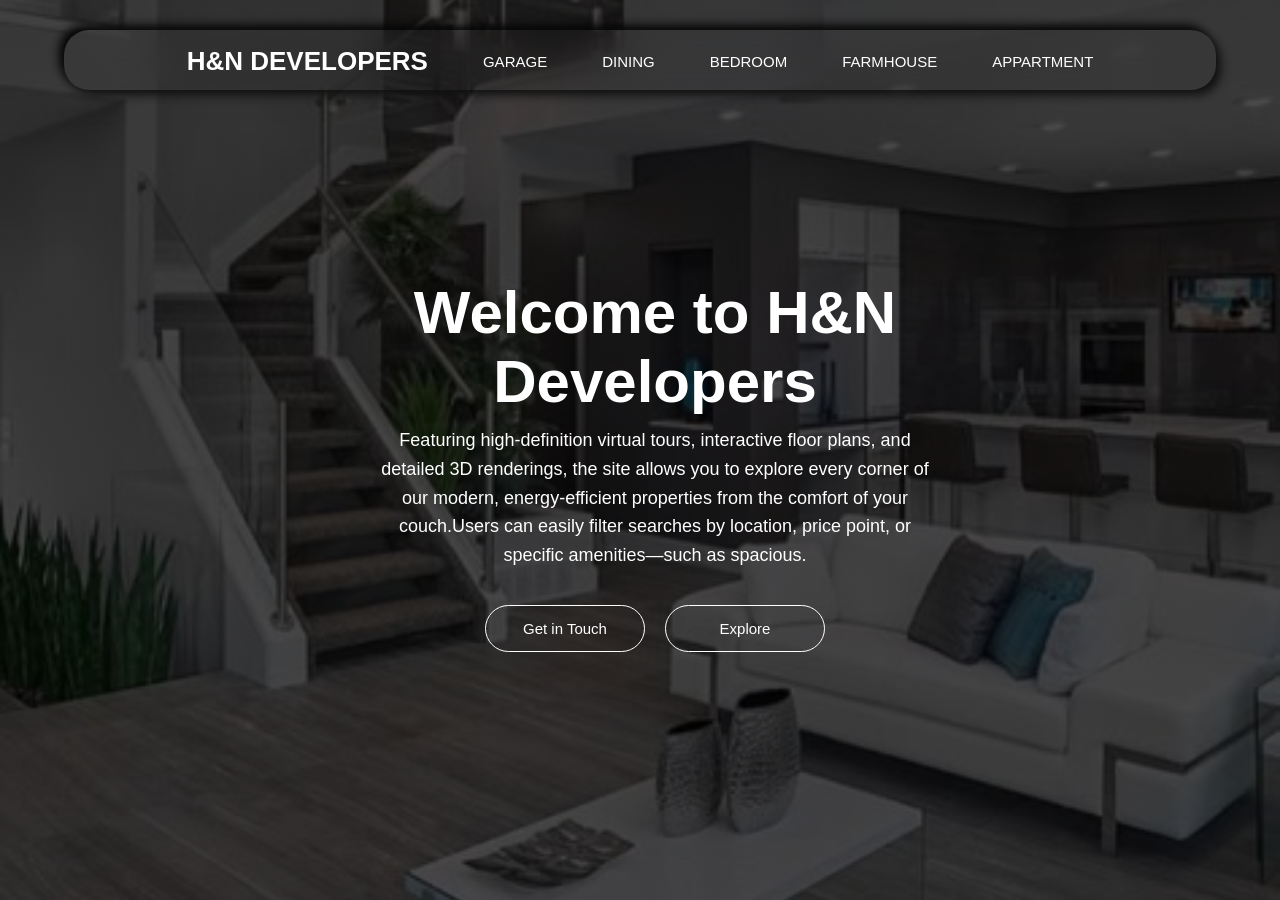
==== index.html @ 67399d28 "real estate website" ====
<!DOCTYPE html>
<html lang="en">
<head>
    <meta charset="UTF-8">
    <meta name="viewport" content="width=device-width, initial-scale=1.0">
    <title>H&N DEVELOPERS</title>
    <link rel="stylesheet" href="gpt.css">
</head>
<body>

    <div class="banner">
        <div class="navbar">
            <ul>
                <a href="/index.html" target="_blank"><li class="logo">h&n developers</li></a>
               <a href=""><li>garage</li></a>
               <a href=""><li>dining</li></a>
               <a href=""><li>bedroom</li></a>
               <a href="">
                <li>farmhouse</li></a>
               <a href="">
                <li>appartment</li></a>
                
            </ul>
        </div>

        <div class="hero-head">
            <h1>Welcome to H&N Developers</h1>
             <div class="hero-para"><p>
                Featuring high-definition virtual tours, interactive floor plans, and detailed 3D renderings, the site allows you to explore every corner of our modern, energy-efficient properties from the comfort of your couch.Users can easily filter searches by location, price point, or specific amenities—such as spacious.
             </p></div>

             <div class="hero-btn">
            <a href="Get_In_Touch.html" target="_blank"><button>Get in Touch</button></a>
            <a href="/"><button>Explore</button></a>
        </div>
        </div>

    </div>

  

</body>
</html>
---- gpt.css ----
*{
padding:0;
margin:0;
box-sizing:border-box;
font-family:sans-serif;
}

body{
overflow-x:hidden;
}

.banner{
display:flex;
justify-content:center;
align-items:center;

min-height:100vh;
width:100%;

background-image:
linear-gradient(rgba(0,0,0,0.7),rgba(0,0,0,0.7)),
url("bck.jpg");

background-position:center;
background-repeat:no-repeat;
background-size:cover;
}

/* LINKS */

a{
text-decoration:none;
color:white;
}


/* NAVBAR */

.navbar{
width:90%;
max-width:1200px;
height:60px;

margin:20px auto;
color:white;

padding:12px 25px;

background:transparent;
position:absolute;
top:10px;

backdrop-filter:blur(20px);
border-radius:25px;

box-shadow:5px 5px 10px #111,
           -5px -5px 10px #070707;
}

.navbar ul{
display:flex;
align-items:center;
justify-content:center;
flex-wrap:wrap;

list-style:none;
gap:25px;

text-transform:uppercase;
font-size:15px;
}

.logo{
margin-right:auto;
font-size:26px;
font-weight:900;
}

.navbar ul li{
    position: relative;
    padding:4px 15px;
    transition: color 0.4s ease;
    z-index: 1;
}

/* background layer */

.navbar ul li::before{
    content:"";
    position:absolute;
    left:0;
    bottom:0;
    width:0%;
    height:100%;
    background:rgba(255,255,255,0.2);
    border-radius:20px;
    transition:width 0.4s ease;
    z-index:-1;
}

/* hover */

.navbar ul li:hover::before{
    width:100%;
}

.navbar ul li:hover{
    color:#fff;
    cursor:pointer;
}



/* HERO SECTION */

.hero-head{
max-width:900px;

position:absolute;
top:50%;
left:50%;

transform:translate(-50%,-50%);

font-size:30px;
color:white;

text-align:center;
padding:20px;
margin:15px;
}

.hero-para{
font-size:18px;
text-align:center;
line-height:1.6;
padding:10px;
font-weight:normal;
}


/* BUTTONS */

.hero-btn{
display:flex;
justify-content:center;
align-items:center;
gap:20px;
margin-top:25px;
flex-wrap:wrap;
}

.hero-btn button{

padding:14px 30px;

min-width:160px;

border-radius:25px;
border:1px solid white;

background:transparent;
color:white;

font-size:15px;

transition:0.4s;
}

.hero-btn button:hover{
background-color:white;
border:1px solid black;
color:black;
cursor:pointer;
}


/* ---------------- */
/* TABLET */
/* ---------------- */

@media(max-width:900px){

.hero-head{
font-size:24px;
}

.hero-para{
font-size:16px;
}

.navbar ul{
gap:18px;
}

}


/* ---------------- */
/* MOBILE */
/* ---------------- */

@media(max-width:600px){

.navbar{
padding:12px;
}

.navbar ul{
flex-direction:column;
gap:10px;
}

.logo{
margin-right:0;
font-size:22px;
}

.hero-head{
font-size:20px;
width:90%;
margin-top:20px;
}

.hero-para{
font-size:14px;
}

.hero-btn button{
width:140px;
}

}
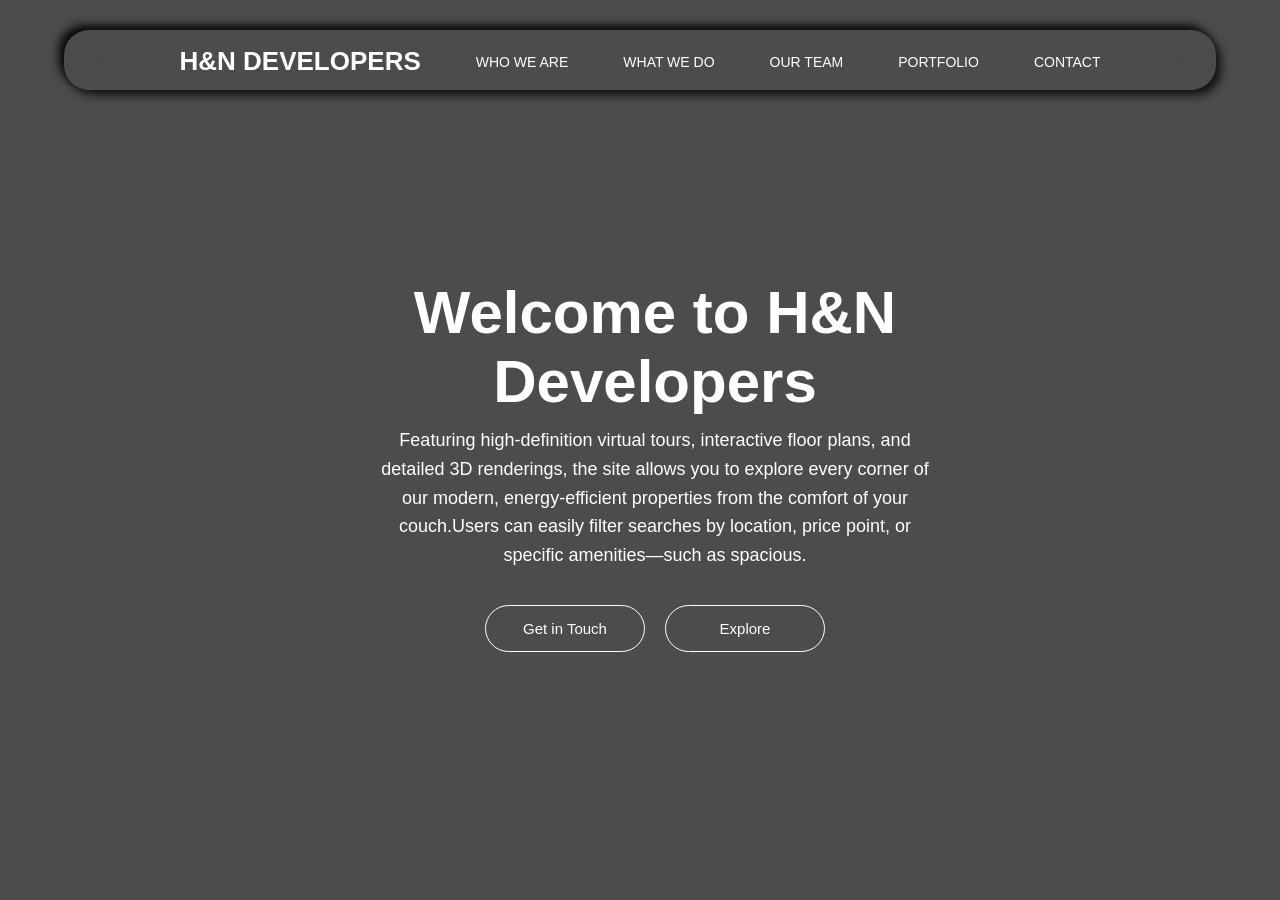
==== commit 5f3799fd: "add changes" ====
--- a/index.html
+++ b/index.html
@@ -12,13 +12,13 @@
         <div class="navbar">
             <ul>
                 <a href="/index.html" target="_blank"><li class="logo">h&n developers</li></a>
-               <a href=""><li>garage</li></a>
-               <a href=""><li>dining</li></a>
-               <a href=""><li>bedroom</li></a>
+               <a href=""><li>Who we are</li></a>
+               <a href=""><li>What we do</li></a>
+               <a href=""><li>our team</li></a>
                <a href="">
-                <li>farmhouse</li></a>
+                <li>portfolio</li></a>
                <a href="">
-                <li>appartment</li></a>
+                <li>contact</li></a>
                 
             </ul>
         </div>
@@ -37,7 +37,6 @@
 
     </div>
 
-  
 
 </body>
 </html>
--- a/gpt.css
+++ b/gpt.css
@@ -19,7 +19,7 @@
 
 background-image:
 linear-gradient(rgba(0,0,0,0.7),rgba(0,0,0,0.7)),
-url("bck.jpg");
+url("https://media.istockphoto.com/id/2162568511/photo/green-digital-data-lights-technology-background.webp?a=1&b=1&s=612x612&w=0&k=20&c=_H93P2g3OlShKOPwfNzlKEYIWeK-vKj03BuVyGXvwGU=");
 
 background-position:center;
 background-repeat:no-repeat;
@@ -40,19 +40,14 @@
 width:90%;
 max-width:1200px;
 height:60px;
-
 margin:20px auto;
 color:white;
-
 padding:12px 25px;
-
 background:transparent;
 position:absolute;
 top:10px;
-
 backdrop-filter:blur(20px);
 border-radius:25px;
-
 box-shadow:5px 5px 10px #111,
            -5px -5px 10px #070707;
 }
@@ -67,7 +62,7 @@
 gap:25px;
 
 text-transform:uppercase;
-font-size:15px;
+font-size:14px;
 }
 
 .logo{
